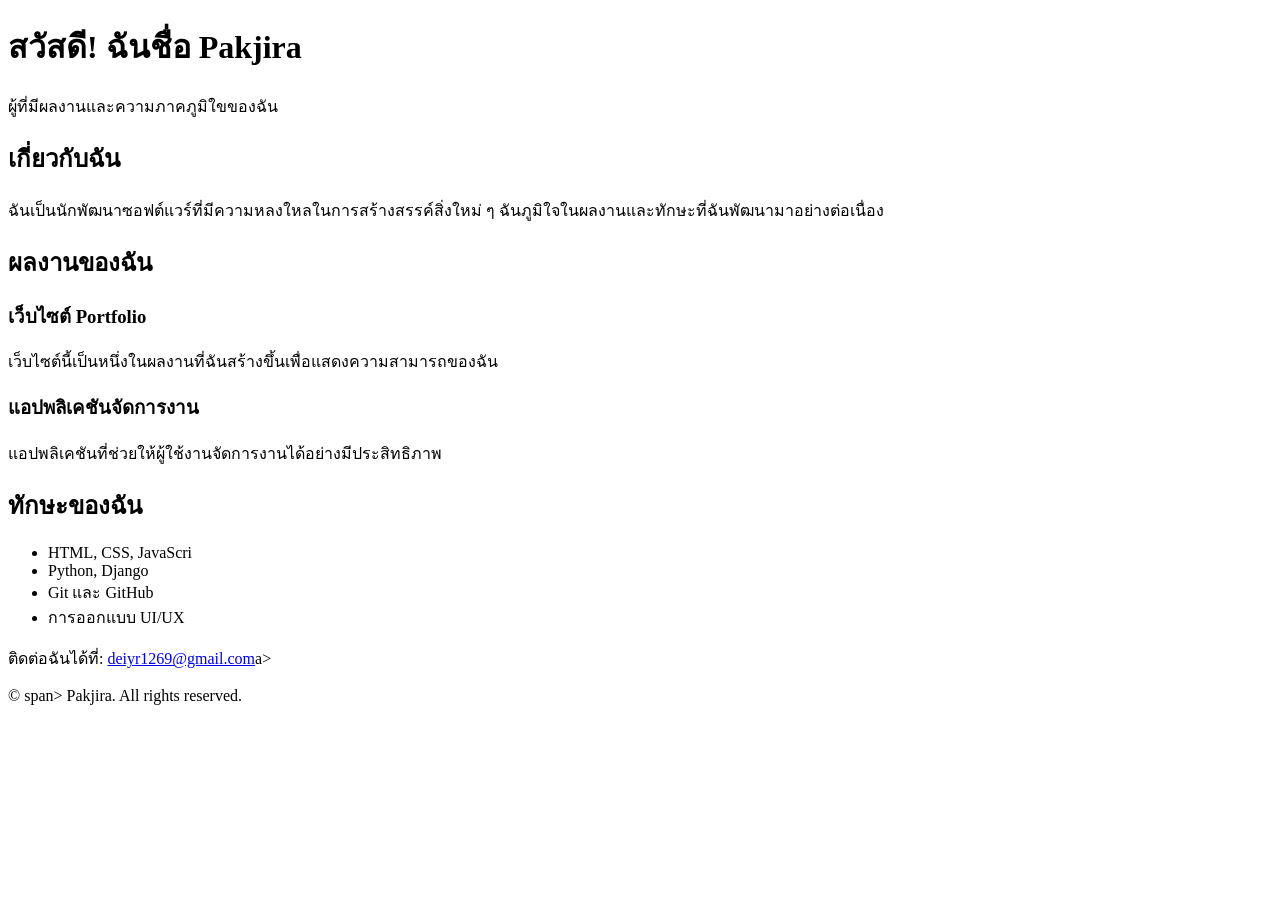
==== index.html @ 0df0e423 "Create index.html" ====
<!DOCTYPE html>
<html lang="th">
<head>
    <meta charset="UTF-8">
    <meta name="viewport" content="width=device-width, initial-scale=1.0">
    <meta name="description" content="เว็บไซต์แนะนำผลงานและทักษะของ Pakjira">
    <title>ความภาคภูมิใจของ Pakjira</title>
    <link rel="stylesheet" href="style.css">
</head>
<body>
    <!-- ส่วนหัวของเว็บไซต์ -->
    <header>
        <h1>สวัสดี! ฉันชื่อ Pakjira</h1>
        <p>ผู้ที่มีผลงานและความภาคภูมิใขของฉัน</p>
    </header>

  <!-- ส่วนเกี่ยวกับตัวเอง -->
  <section id="about">
      <h2>เกี่ยวกับฉัน</h2>
      <p>ฉันเป็นนักพัฒนาซอฟต์แวร์ที่มีความหลงใหลในการสร้างสรรค์สิ่งใหม่ ๆ ฉันภูมิใจในผลงานและทักษะที่ฉันพัฒนามาอย่างต่อเนื่อง</p>
  </section>

  <!-- ส่วนแสดงผลงาน -->
  <section id="projects">
        <h2>ผลงานของฉัน</h2>
        <div class="project">
            <h3>เว็บไซต์ Portfolio</h3>
          <p>เว็บไซต์นี้เป็นหนึ่งในผลงานที่ฉันสร้างขึ้นเพื่อแสดงความสามารถของฉัน</p>
        </div>
        <div class="project">
            <h3>แอปพลิเคชันจัดการงาน</h3
            <p>แอปพลิเคชันที่ช่วยให้ผู้ใช้งานจัดการงานได้อย่างมีประสิทธิภาพ</p>
        </div>
   </section>

  <!-- ส่วนแสดงทักษะ -->
  <section id="skills">
       <h2>ทักษะของฉัน</h2>
       <ul>
           <li>HTML, CSS, JavaScri</li>
           <li>Python, Django</li>
           <li>Git และ GitHub</li>
           <li>การออกแบบ UI/UX</li>
       </ul>
  </section>

  <!-- ส่วนติดต่อและลิขสิทธิ์ -->
  <footer>
       <p>ติดต่อฉันได้ที่: <a
href="mailto:deiyr1269@gmail.com">deiyr1269@gmail.com</a>a></p>
       <p>&copy; <span id="year"></span>span> Pakjira. All rights reserved. </p>
  </footer>

  <!--ลิงก์ไปยัง JavaScript -->
  <script src="script.js"></script>
</body> 
</html>
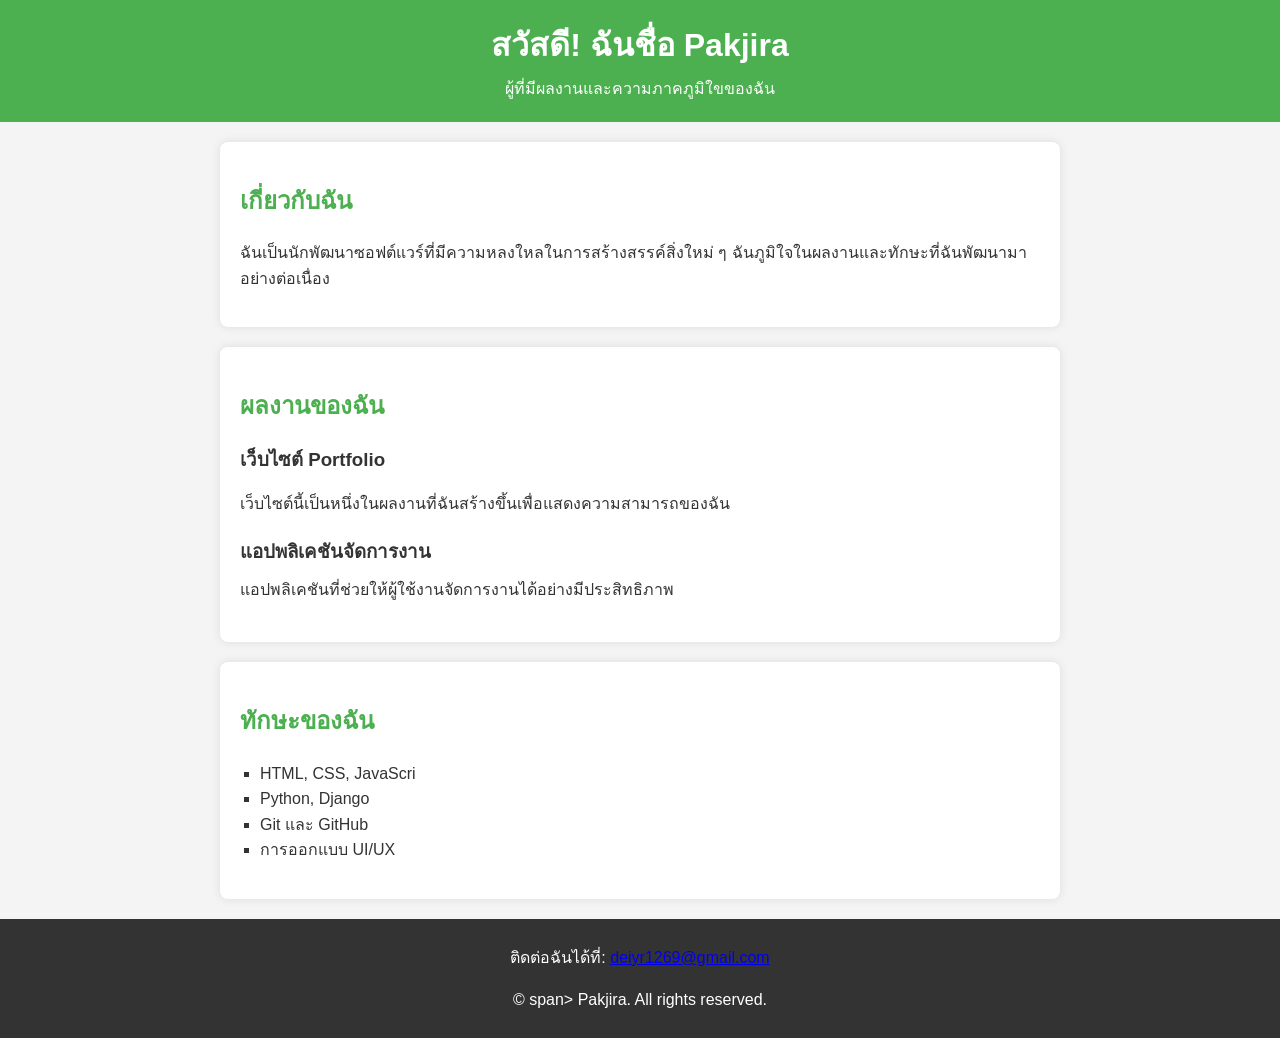
==== commit 923e1804: "Update index.html" ====
--- a/index.html
+++ b/index.html
@@ -47,7 +47,7 @@
   <!-- ส่วนติดต่อและลิขสิทธิ์ -->
   <footer>
        <p>ติดต่อฉันได้ที่: <a
-href="mailto:deiyr1269@gmail.com">deiyr1269@gmail.com</a>a></p>
+href="mailto:deiyr1269@gmail.com">deiyr1269@gmail.com</a></p>
        <p>&copy; <span id="year"></span>span> Pakjira. All rights reserved. </p>
   </footer>
 
--- a/style.css
+++ b/style.css
@@ -0,0 +1,49 @@
+body {
+  font-family: Arial, sans-serif;
+  line-height: 1.6;
+  margin: 0;
+  padding: 0;
+  background-color: #f4f4f4;
+  color: #333;
+}
+header {
+   background: #4CAF50; 
+   color: white;
+   padding: 20px 0;
+   text-align: center;
+}
+header h1 {
+    margin:0;
+}
+header p {
+   margin: 5px 0 0;
+}
+section {
+   padding: 20px;
+   margin: 20px auto;
+   max-width: 800px;
+   background: white;
+   border-radius: 8px;
+   box-shadow: 0 0 10px rgba(0, 0, 0, 0.1);
+}
+h2 {
+  color: #4CAF50;
+}
+.project {
+    margin-bottom: 20px;
+}
+.project h3 {
+    margin: 0 0 10px;
+    color: #333;
+}
+ul { 
+    list-style-type: square;
+    padding-left: 20px;
+}
+footer {
+    text-align: center;
+    padding: 10px 0;
+    background: #333;
+    color: white;
+    margin-top: 20px;
+}
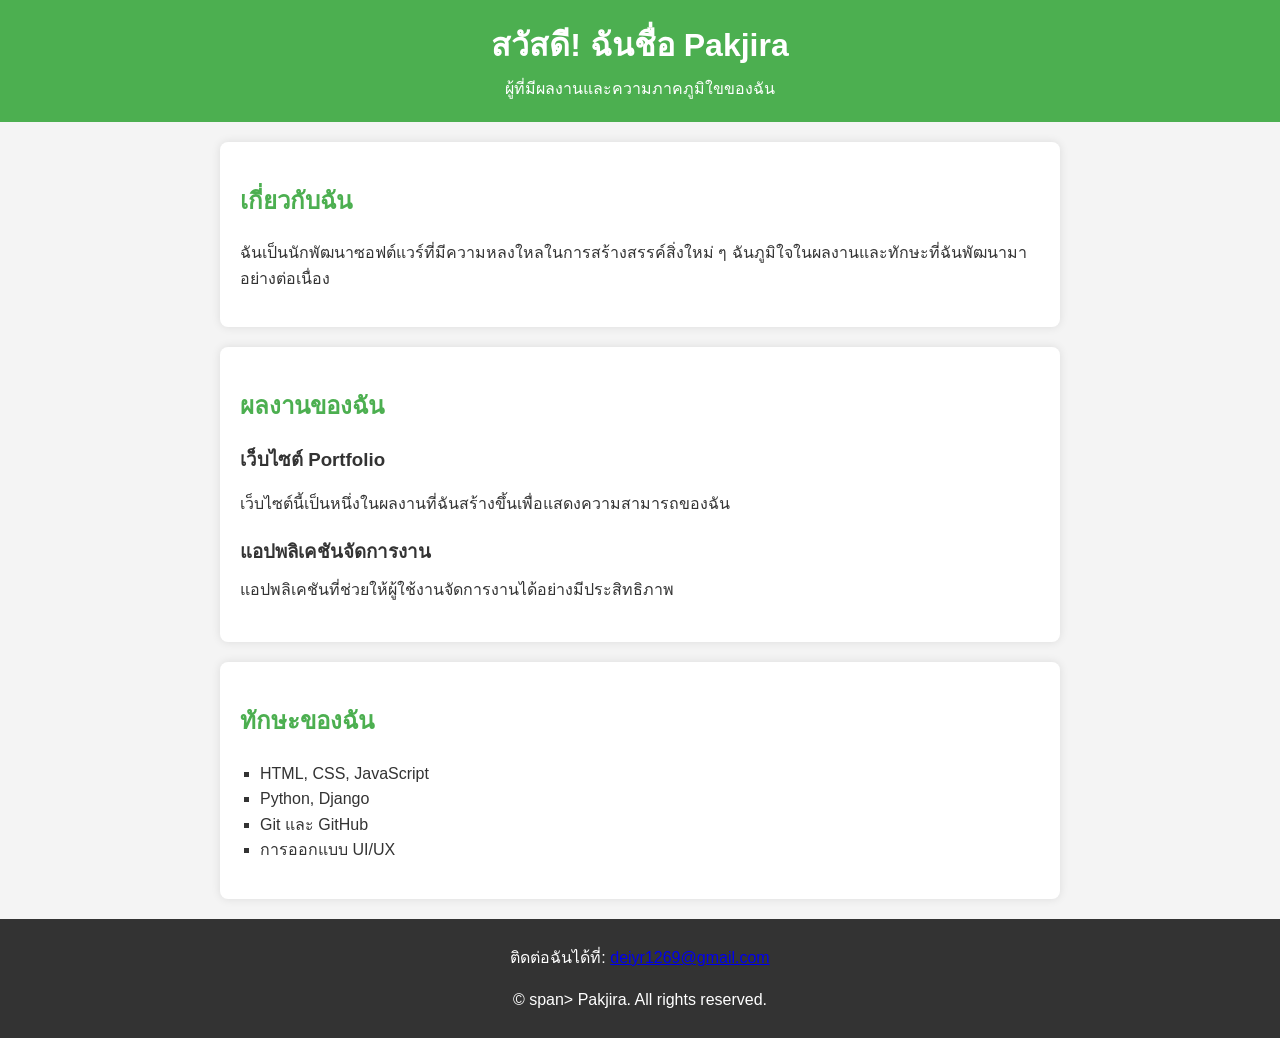
==== commit 473d9875: "Update index.html" ====
--- a/index.html
+++ b/index.html
@@ -37,7 +37,7 @@
   <section id="skills">
        <h2>ทักษะของฉัน</h2>
        <ul>
-           <li>HTML, CSS, JavaScri</li>
+           <li>HTML, CSS, JavaScript</li>
            <li>Python, Django</li>
            <li>Git และ GitHub</li>
            <li>การออกแบบ UI/UX</li>
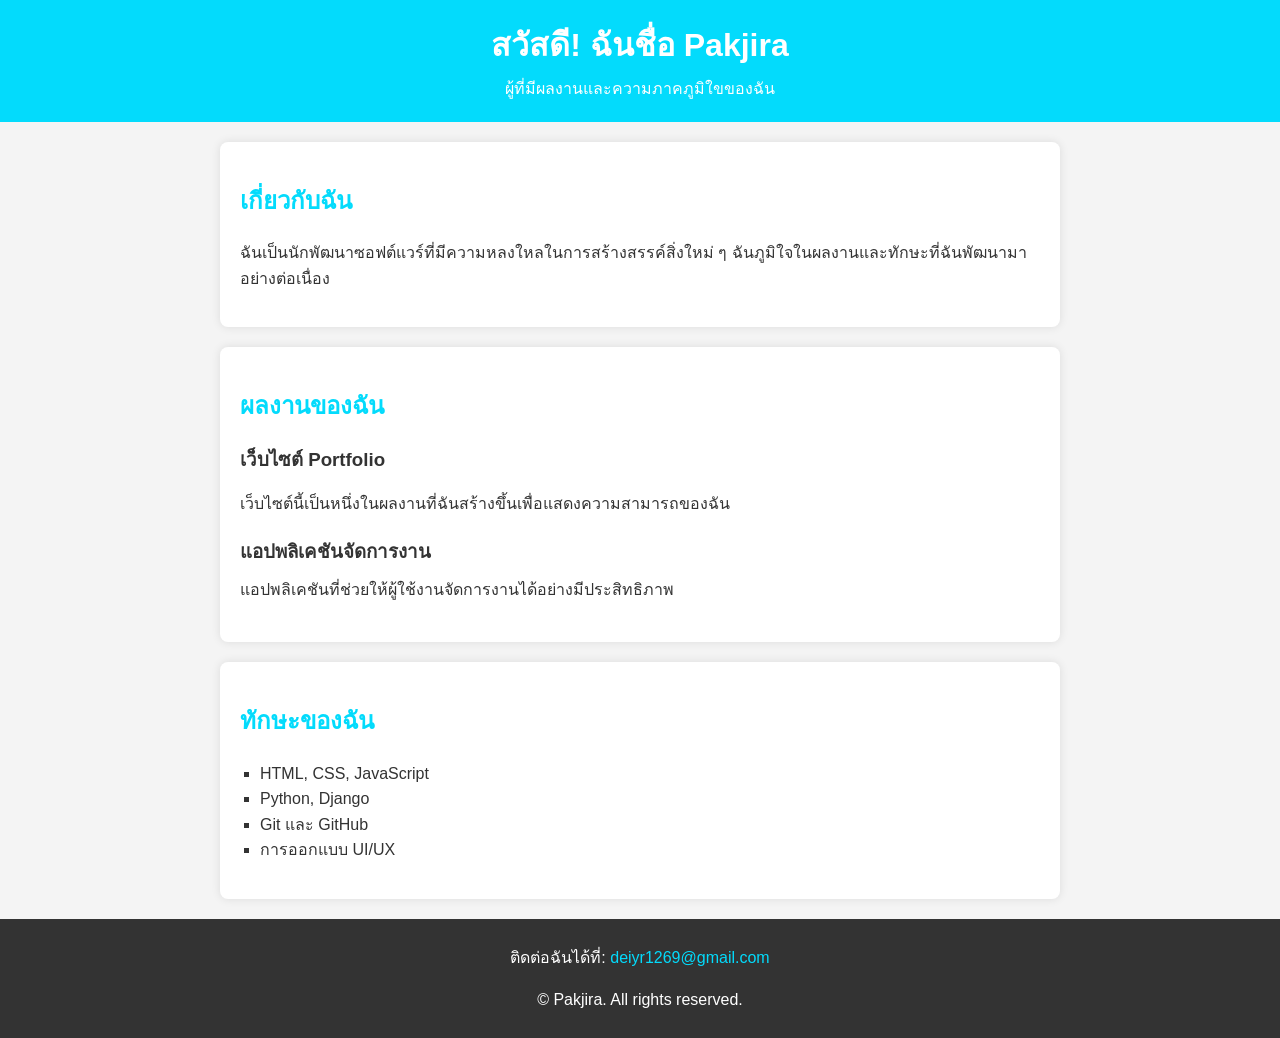
==== commit e5d94ce7: "Update index.html" ====
--- a/index.html
+++ b/index.html
@@ -48,7 +48,7 @@
   <footer>
        <p>ติดต่อฉันได้ที่: <a
 href="mailto:deiyr1269@gmail.com">deiyr1269@gmail.com</a></p>
-       <p>&copy; <span id="year"></span>span> Pakjira. All rights reserved. </p>
+       <p>&copy; <span id="year"></span> Pakjira. All rights reserved. </p>
   </footer>
 
   <!--ลิงก์ไปยัง JavaScript -->
--- a/style.css
+++ b/style.css
@@ -7,7 +7,7 @@
   color: #333;
 }
 header {
-   background: #4CAF50; 
+   background: #03dbfc;
    color: white;
    padding: 20px 0;
    text-align: center;
@@ -27,7 +27,7 @@
    box-shadow: 0 0 10px rgba(0, 0, 0, 0.1);
 }
 h2 {
-  color: #4CAF50;
+  color: #03dbfc;
 }
 .project {
     margin-bottom: 20px;
@@ -47,3 +47,7 @@
     color: white;
     margin-top: 20px;
 }
+footer a {
+  color: #03dbfc;
+  text-decoration: none;
+}
